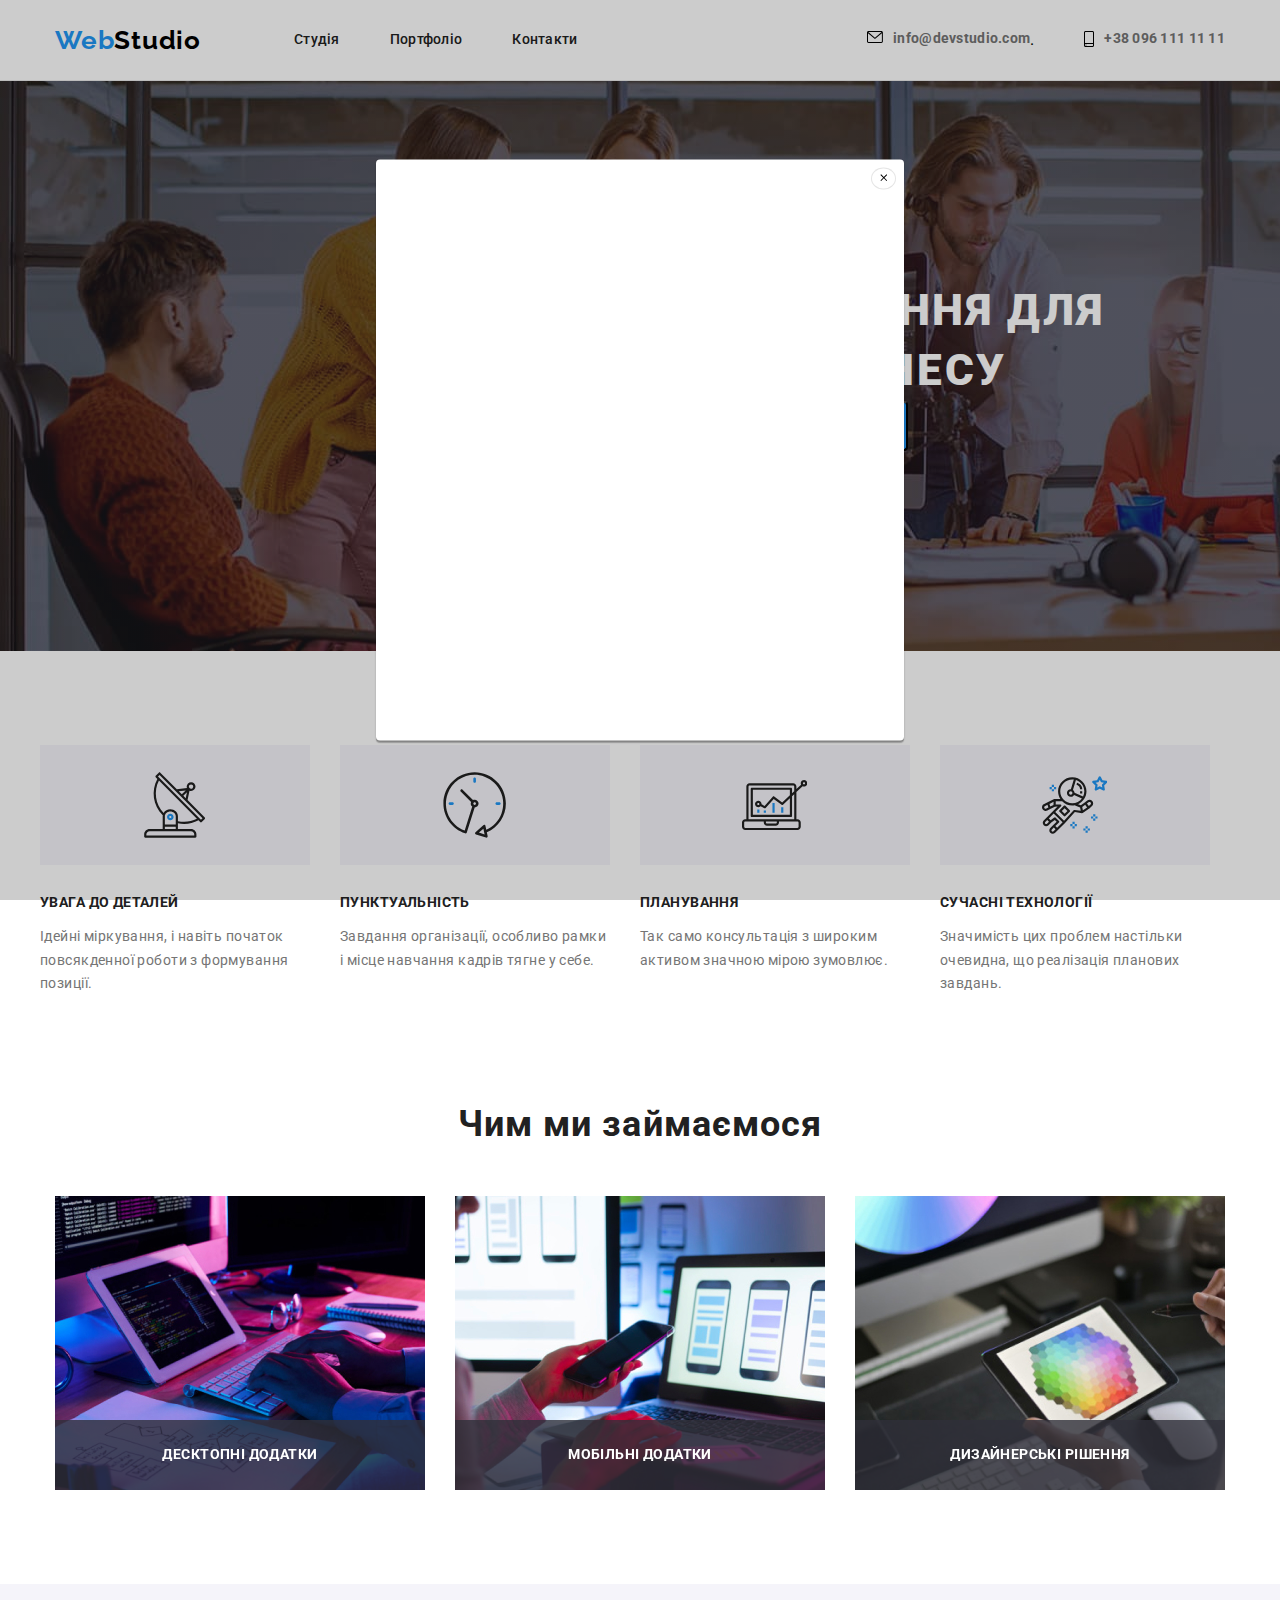
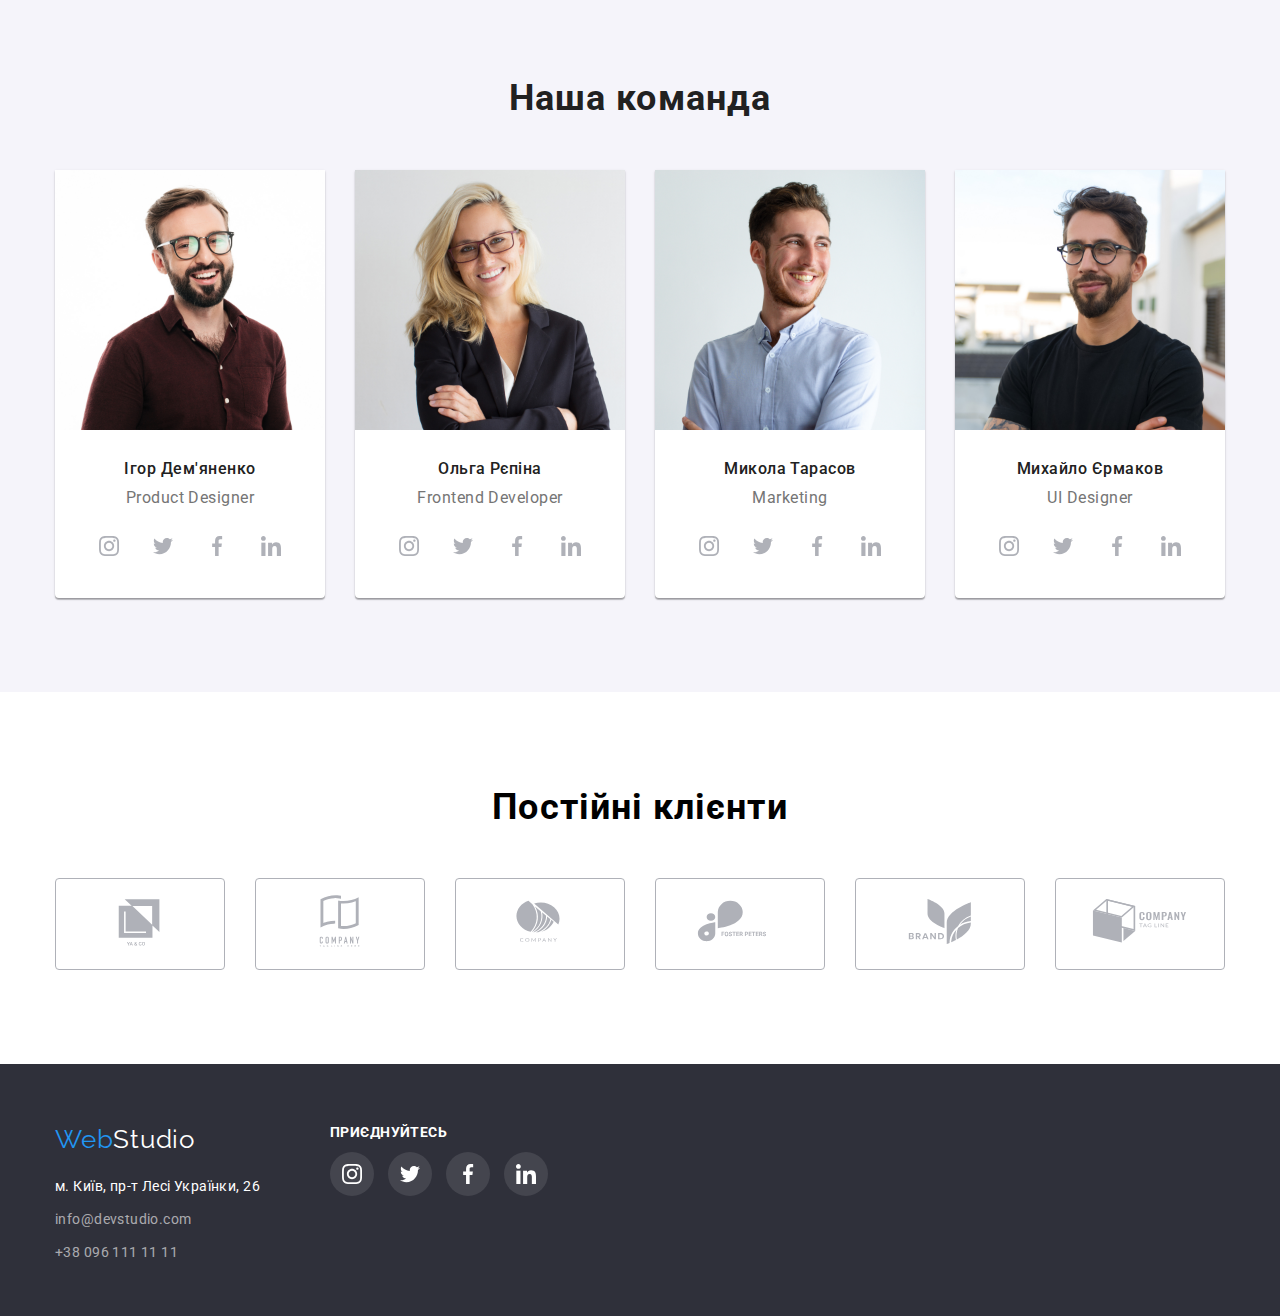
==== index.html @ c585dab7 "ДЗ-5" ====
<!DOCTYPE html>
<html lang="uk">

<head>
    <meta charset="UTF-8">
    <meta http-equiv="X-UA-Compatible" content="IE=edge">
    <meta name="viewport" content="width=device-width, initial-scale=1.0">
    <title>WebStudio</title>
    <link rel="preconnect" href="https://fonts.googleapis.com">
    <link rel="preconnect" href="https://fonts.gstatic.com" crossorigin>
    <link href="https://fonts.googleapis.com/css2?family=Oleo+Script&family=Raleway:wght@700&family=Roboto:wght@400;500;700;900&display=swap" rel="stylesheet">
    <link rel="stylesheet" href="https://cdnjs.cloudflare.com/ajax/libs/modern-normalize/1.1.0/modern-normalize.min.css">
    <link rel="stylesheet" href="./css/styles.css">
</head>

<body>

    <header class="header">
        <div class="container main-nav">
            <nav class="nav">
                <a class="logo" href="./"><span class="logo-web">Web</span><span class="logo-studio">Studio</span></a>
                <ul class="site-nav">
                    <li class="list-link"><a class="link" href=" ">Студія</a></li>
                    <li class="list-link"><a class="link" href="portfolio.html ">Портфоліо</a></li>
                    <li class="list-link"><a class="link" href=" ">Контакти</a></li>
                </ul>
            </nav>
            <ul class="header-contacts">

                <li class="list-link-contacts">
                    <a class="contacts " href="mailto:info@devstudio.com "><svg class="letter" width=" 16 " height="12 "><use href="./images/icons.svg#icon-letter "></use></svg>info@devstudio.com</a> .
                </li>
                <li class="list-link-contacts">
                    <a class="contacts " href="tel:096 111 11 11 "><svg class="phone" width=" 10 " height="16 "><use href="./images/icons.svg#icon-phone "></use></svg>+38 096 111 11 11</a>
                </li>
            </ul>
        </div>
    </header>
    <main>
        <section class="hero section ">
            <div class="container ">
                <h1 class="hero-title ">Ефективні рішення для вашого бізнесу</h1>

                <button data-modal-open class="button-index"><span class="button-text ">Замовити послугу</span></button>

        </section>
        <!-- Модальне вікно -->
        <div class="backdrop is-hidden">
            <div class="modal" data-modal>
                <button class="modal-button" data-modal-close type="button">
                    <svg class="modal-svg" width="11" height="11">
                        <use href="./images/icons.svg#icon-close">

                        </use>
                    </svg>
                </button>
            </div>
        </div>



        <section class="advantage section ">
            <div class="advantage container ">
                <ul class="adv-list ">
                    <li class="adv-li ">
                        <div class="adv-box"><svg class="adv-icon" width="65.32" height="70">
                            <use href="./images/icons.svg#icon-antenna">
                            </use>
                            </svg>
                        </div>
                        <h3 class="advantage-title ">увага до деталей</h3>
                        <p class="advantage-p ">Ідейні міркування, і навіть початок повсякденної роботи з формування позиції.</p>
                    </li>
                    <li class="adv-li ">
                        <div class="adv-box"><svg class="adv-icon" width="65.32" height="70">
                            <use href="./images/icons.svg#icon-clock">
                            </use>
                            </svg>
                        </div>
                        <h3 class="advantage-title ">пунктуальність</h3>
                        <p class="advantage-p ">Завдання організації, особливо рамки і місце навчання кадрів тягне у себе.</p>
                    </li>
                    <li class="adv-li ">
                        <div class="adv-box"><svg class="adv-icon" width="65.32" height="70">
                            <use href="./images/icons.svg#icon-diagram">
                            </use>
                            </svg>
                        </div>
                        <h3 class="advantage-title ">планування</h3>
                        <p class="advantage-p ">Так само консультація з широким активом значною мірою зумовлює.</p>
                    </li>
                    <li class="adv-li ">
                        <div class="adv-box"><svg class="adv-icon" width="65.32" height="70">
                            <use href="./images/icons.svg#icon-astronaut">
                            </use>
                            </svg>
                        </div>
                        <h3 class="advantage-title ">сучасні технології</h3>
                        <p class="advantage-p ">Значимість цих проблем настільки очевидна, що реалізація планових завдань.</p>
                    </li>
                </ul>
            </div>
        </section>
        <section class="section ">
            <div class="container ">
                <h2 class="our-activities ">Чим ми займаємося</h2>
                <ul class="act-list ">
                    <div class="act-container">
                        <li class="act-list-item "><img src="./images/img5.jpg " alt="клавіатура та айпад " widht="370 ">
                            <div class="act-div">
                                <p class="act-text">Десктопні додатки</p>
                            </div>
                        </li>

                    </div>
                    <div class="act-container">
                        <li class="act-list-item "><img src="./images/img6.jpg " alt="клавіатура та айпад " widht="370 ">
                            <div class="act-div">
                                <p class="act-text">Мобільні додатки</p>
                            </div>
                        </li>

                    </div>
                    <div class="act-container">
                        <li class="act-list-item "><img src="./images/img7.jpg " alt="клавіатура та айпад " widht="370 ">
                            <div class="act-div">
                                <p class="act-text">Дизайнерські рішення</p>
                            </div>
                        </li>

                    </div>
        </section>
        <section class="section team ">
            <div class="container team ">
                <h2 class="our-team ">Наша команда</h2>
                <ul class="ourteam ">
                    <li class="card "><img src="./images/img1.jpg " alt="чоловік " width="270 ">
                        <div class="card-text ">
                            <h3 class="team-member ">Ігор Дем'яненко</h3>
                            <p class="specification ">Product Designer</p>
                            <ul class="icons-ul">
                                <li class="icons-li">
                                    <a class="icon-link" href="#">
                                        <svg width="20" height="20"><use href="./images/icons.svg#icon-instagram"></use></svg>
                                    </a>
                                </li>
                                <li class="icons-li">
                                    <a class="icon-link" href="#">
                                        <svg width="20" height="20"><use href="./images/icons.svg#icon-twitter"></use></svg>
                                    </a>
                                </li>
                                <li class="icons-li">
                                    <a class="icon-link" href="#">
                                        <svg width="20" height="20">
                                            <use href="./images/icons.svg#icon-facebook"></use>
                                            </svg>
                                    </a>
                                </li>
                                <li class="icons-li">
                                    <a class="icon-link" href=" # ">
                                        <svg width="20 " height="20 "><use href="./images/icons.svg#icon-linkedin "></use></svg>
                                    </a>
                                </li>

                            </ul>
                        </div>
                    </li>
                    <li class="card "><img src="./images/img2.jpg " alt="дівчина " width="270 ">
                        <div class="card-text ">
                            <h3 class="team-member ">Ольга Рєпіна</h3>
                            <p class="specification ">Frontend Developer</p>
                            <ul class="icons-ul">
                                <li class="icons-li">
                                    <a class="icon-link" href="#">
                                        <svg width="20" height="20"><use href="./images/icons.svg#icon-instagram"></use></svg>
                                    </a>
                                </li>
                                <li class="icons-li">
                                    <a class="icon-link" href="#">
                                        <svg width="20" height="20"><use href="./images/icons.svg#icon-twitter"></use></svg>
                                    </a>
                                </li>
                                <li class="icons-li">
                                    <a class="icon-link" href="#">
                                        <svg width="20" height="20">
                                            <use href="./images/icons.svg#icon-facebook"></use>
                                            </svg>
                                    </a>
                                </li>
                                <li class="icons-li">
                                    <a class="icon-link" href=" # ">
                                        <svg width="20 " height="20 "><use href="./images/icons.svg#icon-linkedin "></use></svg>
                                    </a>
                                </li>

                            </ul>
                        </div>
                    </li>
                    <li class="card "><img src="./images/img3.jpg " alt="чоловік2 " width="270 ">
                        <div class="card-text ">
                            <h3 class="team-member ">Микола Тарасов</h3>
                            <p class="specification ">Marketing</p>
                            <ul class="icons-ul">
                                <li class="icons-li">
                                    <a class="icon-link" href="#">
                                        <svg width="20" height="20"><use href="./images/icons.svg#icon-instagram"></use></svg>
                                    </a>
                                </li>
                                <li class="icons-li">
                                    <a class="icon-link" href="#">
                                        <svg width="20" height="20"><use href="./images/icons.svg#icon-twitter"></use></svg>
                                    </a>
                                </li>
                                <li class="icons-li">
                                    <a class="icon-link" href="#">
                                        <svg width="20" height="20">
                                            <use href="./images/icons.svg#icon-facebook"></use>
                                            </svg>
                                    </a>
                                </li>
                                <li class="icons-li">
                                    <a class="icon-link" href=" # ">
                                        <svg width="20 " height="20 "><use href="./images/icons.svg#icon-linkedin "></use></svg>
                                    </a>
                                </li>

                            </ul>
                        </div>
                    </li>
                    <li class="card "><img src="./images/img4.jpg " alt="чоловік3 " width="270 ">
                        <div class="card-text ">
                            <h3 class="team-member ">Михайло Єрмаков</h3>
                            <p class="specification ">UI Designer</p>
                            <ul class="icons-ul">
                                <li class="icons-li">
                                    <a class="icon-link" href="#">
                                        <svg width="20" height="20"><use href="./images/icons.svg#icon-instagram"></use></svg>
                                    </a>
                                </li>
                                <li class="icons-li">
                                    <a class="icon-link" href="#">
                                        <svg width="20" height="20"><use href="./images/icons.svg#icon-twitter"></use></svg>
                                    </a>
                                </li>
                                <li class="icons-li">
                                    <a class="icon-link" href="#">
                                        <svg width="20" height="20">
                                            <use href="./images/icons.svg#icon-facebook"></use>
                                            </svg>
                                    </a>
                                </li>
                                <li class="icons-li">
                                    <a class="icon-link" href=" # ">
                                        <svg width="20 " height="20 "><use href="./images/icons.svg#icon-linkedin "></use></svg>
                                    </a>
                                </li>

                            </ul>
                        </div>

                    </li>
                </ul>
            </div>
        </section>
        <section class=" section clients ">
            <div class="container ">
                <h1 class="clients-title ">Постійні клієнти</h1>
                <ul class="cliets-list ">
                    <li class="client-box ">
                        <button class="button-icon " type="button ">
                            <svg class="client-logo " width=" 106 " height=" 60 ">
                            <use href="./images/icons.svg#icon-logo-one "></use>
                            </svg>
                        </button>
                    </li>
                    <li class="client-box ">
                        <button class="button-icon " type="button ">
                            <svg class="client-logo " width=" 106 " height=" 60 ">
                            <use href="./images/icons.svg#icon-logo-two "></use>
                            </svg>
                        </button>
                    </li>
                    <li class="client-box ">
                        <button class="button-icon " type="button ">
                            <svg class="client-logo " width=" 106 " height=" 60 ">
                            <use href="./images/icons.svg#icon-logo-three "></use>
                            </svg>
                        </button>
                    </li>
                    <li class="client-box ">
                        <button class="button-icon " type="button ">
                            <svg class="client-logo " width=" 106 " height=" 60 ">
                            <use href="./images/icons.svg#icon-logo-four "></use>
                            </svg>
                        </button>
                    </li>
                    <li class="client-box ">
                        <button class="button-icon ">
                            <svg class="client-logo " width=" 106 " height=" 60 ">
                            <use href="./images/icons.svg#icon-logo-five "></use>
                            </svg>
                        </button>
                    </li>
                    <li class="client-box ">
                        <button class="button-icon " type="button ">
                            <svg class="client-logo " width=" 106 " height=" 60 ">
                            <use href="./images/icons.svg#icon-logo-six "></use>
                            </svg>
                        </button>
                    </li>
                </ul>
            </div>
        </section>
    </main>
    <footer class=" footer ">
        <div class=" container c-f">
            <div class=" f ">
                <div></div>
                <a class="logo-footer " href="#"><span class="web ">Web</span><span class="studio ">Studio</span></a>
                <address class="address ">м. Київ, пр-т Лесі Українки, 26</address>
                <a class="mail-f " href="mailto:info@devstudio.com ">info@devstudio.com</a>
                <a class="tel-f " href="tel:096 111 11 11 ">+38 096 111 11 11</a>
                </address>
            </div>
            <div class=" f">
                <h2 class=" join-title ">приєднуйтесь</h2>
                <ul class="icons-ul-f ">
                    <li class="icons-li-f ">
                        <a class="icon-link-f " href="# ">
                            <svg width="20 " height="20 "><use href="./images/icons.svg#icon-instagram "></use></svg>
                        </a>
                    </li>
                    <li class="icons-li-f ">
                        <a class="icon-link-f " href="# ">
                            <svg width="20 " height="20 "><use href="./images/icons.svg#icon-twitter "></use></svg>
                        </a>
                    </li>
                    <li class="icons-li-f ">
                        <a class="icon-link-f " href="# ">
                            <svg width="20 " height="20 ">
                        <use href="./images/icons.svg#icon-facebook "></use>
                         </svg>
                        </a>
                    </li>
                    <li class="icons-li-f ">
                        <a class="icon-link-f " href=" # ">
                            <svg width="20 " height="20 "><use href="./images/icons.svg#icon-linkedin "></use></svg>
                        </a>
                    </li>
                </ul>
            </div>
        </div>

        </div>
    </footer>

    <script src="./js/modal.js"></script>
</body>

</html>
---- css/styles.css ----
/* index.html */

:root {
    --color-primary: #212121;
    --color-secondary: #757575;
    --color-main: #FFFFFF;
    --color-text-action: #2196F3;
    --color-background: #2F303A;
    --color-button-port: #F5F4FA;
    --color-client-box: #AFB1B8;
}

html {
    box-sizing: border-box;
    margin: 0 auto;
}

*,
*::before,
*::after {
    box-sizing: border-box;
}


/* reset */

body {
    font-family: "Roboto", sans-serif;
    background-color: var(--color-main);
}

li {
    list-style-type: none;
}

a {
    text-decoration-line: none;
}

ul {
    list-style: none;
    padding-left: 0;
    margin: 0;
}

h1,
h2,
h3,
h4,
h5,
h6,
p {
    margin-top: 0;
}

img {
    display: block;
    max-width: 100%;
    height: auto;
}

.section {
    padding-left: 0;
    padding-right: 0;
    padding-top: 94px;
    padding-bottom: 94px;
}

.container {
    width: 1200px;
    padding-left: 15px;
    padding-right: 15px;
    /* outline: red 2px solid; */
    margin: 0 auto;
    text-align: center;
}


/* header */

.header {
    border-bottom: 1px solid #ECECEC;
}

.main-nav {
    display: flex;
    justify-content: space-between;
    align-items: center;
    margin-bottom: 0px;
    height: 80px;
    text-align: center;
}

.nav {
    display: flex;
    align-items: center;
}

.logo {
    font-size: 26px;
    line-height: 1.19;
    font-weight: 700;
    letter-spacing: 0.03em;
    font-family: 'Raleway';
    text-decoration: none;
    display: inline-block;
    text-align: center;
    padding-top: 24px;
    padding-bottom: 24px;
    padding-left: 0;
    padding-right: 0;
    margin-right: 93px;
}

.logo-web {
    color: #2196F3;
}

.logo-studio {
    color: #000000;
}

.site-nav {
    color: var(--color-primary);
    display: flex;
    align-items: center;
}

.list-link {
    margin-right: 50px;
}

.list-link:last-child {
    margin-right: 0;
}

.link {
    color: var(--color-primary);
    font-weight: 500;
    font-size: 14px;
    line-height: 1.14;
    letter-spacing: 0.02em;
    padding-top: 32px;
    padding-bottom: 32px;
    display: block;
}

.link:hover,
.link:focus {
    color: var(--color-text-action);
}


/* контакты */

.header-contacts {
    display: flex;
}

.contacts {
    color: var(--color-secondary);
    cursor: pointer;
    font-size: 14px;
    line-height: 1.14;
    font-weight: 700;
    letter-spacing: 0.02em;
    /*  */
    width: 100%;
    display: flex;
}


/* наведение */

.contacts:hover,
.contacts:focus,
.phone:hover,
.phone:focus,
.letter:hover,
.letter:focus {
    color: var(--color-text-action);
    fill: var(--color-text-action);
    cursor: pointer;
}

.list-link-contacts {
    display: flex;
    margin-right: 50px;
}

.phone,
.letter {
    margin-right: 10px;
}


/* .hover-cont {
    color: var(--color-text-action)
} */

.list-link-contacts:last-child {
    margin-right: 0;
}

.icon {
    margin-right: 10px;
}

.list-link-contacts .icon {
    margin-right: 10px;
}


/* .list-link-contacts .icon:hover,
 .list-link-contacts .icon:focus {
     color: var(--color-text-action)
 } */


/* hero section */

.hero {
    width: 1600px;
    align-items: center;
    margin: 0 auto;
    padding-top: 200px;
    padding-bottom: 200px;
    text-align: center;
    display: block;
    background-image: linear-gradient(rgba(47, 48, 58, 0.4), rgba(47, 48, 58, 0.4)), url(../images/hero.jpg);
    background-repeat: no-repeat;
    background-position: center;
    background-size: cover;
}

.hero-title {
    color: var(--color-main);
    font-weight: 900;
    font-size: 44px;
    line-height: 1.36;
    letter-spacing: 0.06em;
    text-transform: uppercase;
    text-align: center;
    width: 696px;
    margin: 0 auto;
}

.button-index {
    background-color: var(--color-text-action);
    color: var(--color-main);
    box-shadow: 0px 4px 4px rgba(0, 0, 0, 0.15);
    border-radius: 4px;
    cursor: pointer;
    font-weight: 700;
    font-size: 16px;
    line-height: 1.88;
    font-family: inherit;
    letter-spacing: 0.06em;
    /*  */
    width: 216px;
    height: 50px;
    align-items: center;
    padding: 10px, 32px;
    margin-top: 30px;
    margin: 0 auto;
}


/* модальне вікно */

.backdrop {
    position: fixed;
    background-color: rgba(0, 0, 0, 0.2);
    width: 100%;
    height: 100%;
    top: 0;
    left: 0;
}

.backdrop .is-hidden {
    opacity: 0;
    pointer-events: none;
}

.modal {
    position: absolute;
    top: 50%;
    left: 50%;
    transform: translate(-50%, -50%);
    min-width: 528px;
    min-height: 581px;
    box-shadow: 0px 1px 3px rgba(0, 0, 0, 0.12), 0px 1px 1px rgba(0, 0, 0, 0.14), 0px 2px 1px rgba(0, 0, 0, 0.2);
    border-radius: 4px;
    background-color: #FFFFFF;
}

.modal-button {
    position: absolute;
    top: 8px;
    right: 8px;
    border-radius: 50%;
    background: #FFFFFF;
    border: 1px solid rgba(0, 0, 0, 0.1)
}

.modal-svg {}


/* преимущества */

.advantage {
    padding-bottom: 0;
}

.adv-list {
    display: flex;
    justify-content: center;
    text-align: left;
}

.adv-li {
    margin-right: 30px;
    width: 270px;
}

.adv-box {
    width: 270px;
    height: 120px;
    background-color: var(--color-button-port);
    display: flex;
    align-items: center;
    background-position: center center;
    margin-bottom: 30px;
    padding-left: 102px;
}

.adv-icon {
    align-items: center;
    background-position: center;
}

.advantage-title {
    color: var(--color-primary);
    font-size: 14px;
    line-height: 1.14;
    letter-spacing: 0.03em;
    text-transform: uppercase;
}

.advantage-p {
    color: var(--color-secondary);
    font-size: 14px;
    line-height: 1.71;
    letter-spacing: 0.03em;
    text-align: left;
}


/* чим ми займаємось */

.our-activities {
    color: var(--color-primary);
    font-size: 36px;
    line-height: 1.16;
    letter-spacing: 0.03em;
    margin-bottom: 50px;
    text-align: center;
}

.act-list {
    display: flex;
    justify-content: space-between;
    align-items: center;
    gap: 30px;
}

.act-container {
    position: relative;
}

.adv-list-item {}

.act-div {
    position: absolute;
    bottom: 0%;
    left: 0%;
    width: 100%;
    height: 70px;
    background-color: rgba(47, 48, 58, 0.8);
}

.act-text {
    font-style: normal;
    font-weight: 700;
    font-size: 14px;
    line-height: 1.14;
    text-align: center;
    letter-spacing: 0.03em;
    text-transform: uppercase;
    color: #FFFFFF;
    align-items: center;
    padding-top: 27px;
}


/* .act-list-item {} */

.act-list-item :last-child {
    margin-left: 0px;
}


/* наша команда */

.team {
    background-color: var(--color-button-port);
}

.our-team {
    color: var(--color-primary);
    font-size: 36px;
    line-height: 1.16;
    text-align: center;
    letter-spacing: 0.03em;
    margin-bottom: 50px;
}

.container .ourteam {
    display: flex;
    gap: 30px;
    width: 270;
    justify-content: space-between;
}

.card {
    background-color: var(--color-main);
    border-radius: 0px 0px 4px 4px;
    box-shadow: 0px 1px 3px rgba(0, 0, 0, 0.12), 0px 1px 1px rgba(0, 0, 0, 0.14), 0px 2px 1px rgba(0, 0, 0, 0.2);
}

.card:hover,
.card:focus {
    /* box-shadow: 0px 1px 3px rgba(0, 0, 0, 0.12), 0px 1px 1px rgba(0, 0, 0, 0.14), 0px 2px 1px rgba(0, 0, 0, 0.2); */
}

.card-text {
    padding-top: 30px;
    margin-bottom: 30px;
}

.team-member {
    color: var(--color-primary);
    border-radius: 1px;
    font-weight: 500;
    font-size: 16px;
    line-height: 1.18;
    text-align: center;
    letter-spacing: 0.03em;
    margin-bottom: 10px;
}

.specification {
    color: var(--color-secondary);
    font-size: 16px;
    line-height: 1.18;
    text-align: center;
    letter-spacing: 0.03em;
    margin-bottom: 16px;
}


/* social media */

.icons-ul {
    display: inline-flex;
    justify-content: center;
    gap: 10px;
}

.icons-li {
    display: inline-flex;
    width: 44px;
    height: 44px;
    background-color: var(--color-main);
}

.icon-link {
    display: inline-flex;
    fill: var(--color-client-box);
    align-items: center;
    justify-content: center;
    width: 100%;
    height: 100%;
    background-color: var(--color-main);
    border-radius: 50%;
}

.icon-team {}

.icon-link:hover,
.icon-link:focus {
    fill: var(--color-main);
    background-color: var(--color-text-action);
}


/* постійні клієнти */

.clients-title {
    font-style: normal;
    font-weight: 700;
    font-size: 36px;
    line-height: 1.17;
    text-align: center;
    letter-spacing: 0.03em;
    margin-bottom: 50px;
}

.cliets-list {
    display: flex;
    gap: 30px;
}

.client-box {
    width: 170px;
    height: 92px;
    cursor: pointer;
}

.button-icon {
    border: 1px solid var(--color-client-box);
    border-radius: 4px;
    background-color: var(--color-main);
    fill: #AFB1B8;
    width: inherit;
    height: inherit;
    cursor: pointer;
}

.button-icon:hover,
.button-icon:focus {
    border: 1px solid var(--color-text-action);
    border-radius: 4px;
    fill: var(--color-text-action);
    cursor: pointer;
}


/* ФУТЕР */

footer {
    background: var(--color-background);
    height: 252px;
    padding-top: 60px;
    padding-bottom: 60px;
    text-align: left;
    display: flex;
}

.f {
    text-align: left;
    margin-bottom: 9px;
    display: inline-flex;
    flex-direction: column;
    text-align: left;
    margin-right: 70px;
}

.c-f {
    display: flex;
    justify-content: flex-start;
}

.logo-footer {
    font-family: 'Raleway';
    font-size: 26px;
    line-height: 1.19;
    letter-spacing: 0.03em;
    text-decoration: none;
    /*  */
    display: flex;
    margin-bottom: 20px;
}

.web {
    color: #2196F3;
}

.studio {
    color: #FFFFFF;
}

.address {
    color: var(--color-main);
    text-decoration: none;
    font-weight: 400;
    font-size: 14px;
    line-height: 1.71;
    letter-spacing: 0.03em;
    font-style: normal;
    margin-bottom: 9px;
}

.mail-f {
    color: rgba(255, 255, 255, 0.6);
    text-decoration: none;
    font-size: 14px;
    line-height: 1.71;
    letter-spacing: 0.03em;
    margin-bottom: 9px;
}

.tel-f {
    color: rgba(255, 255, 255, 0.6);
    text-decoration: none;
    font-size: 14px;
    line-height: 1.71;
    letter-spacing: 0.03em;
    margin-bottom: 9px;
}


/* social media */

.join {
    display: flex;
    flex-direction: column;
    gap: 10px;
}

.join-title {
    font-style: normal;
    font-weight: 700;
    font-size: 14px;
    line-height: 1.17;
    letter-spacing: 0.03em;
    color: var(--color-main);
    text-transform: uppercase;
}

.icon-ul-f {
    display: inline-flex;
    align-items: center;
    gap: 10px;
    justify-content: center;
    flex-direction: row;
    padding: 0;
}

.icons-li-f {
    display: inline-flex;
    width: 44px;
    height: 44px;
    background-color: var(--color-background);
    margin-right: 10px;
}

.icon-link-f {
    display: inline-flex;
    fill: var(--color-main);
    align-items: center;
    justify-content: center;
    width: 100%;
    height: 100%;
    background-color: rgba(255, 255, 255, 0.1);
    border-radius: 50%;
}

.icon-link-f:hover,
.icon-link-f:focus {
    fill: var(--color-main);
    background-color: var(--color-text-action);
}


/* portfolio.html */


/* кнопки портфолио */

.port-buttons {
    display: flex;
    flex-direction: center;
    justify-content: center;
    margin-bottom: 56px;
}

.list-port {
    margin-right: 8px;
}

.button-portfolio {
    color: var(--color-primary);
    font-weight: 500;
    font-size: 16px;
    line-height: 1.62;
    letter-spacing: 0.03em;
    font-family: inherit;
    border-radius: 4px;
    background-color: #F5F4FA;
    padding-top: 6px;
    padding-bottom: 6px;
    padding-left: 22px;
    padding-right: 22px;
}

.button-portfolio:hover,
.button-portfolio:focus {
    background-color: var(--color-text-action);
    color: var(--color-button-port);
    cursor: pointer;
    box-shadow: 0px 3px 1px rgba(0, 0, 0, 0.1), 0px 1px 2px rgba(0, 0, 0, 0.08), 0px 2px 2px rgba(0, 0, 0, 0.12);
}


/* сайты */

.card-list {
    display: flex;
    flex-wrap: wrap;
    gap: 30px;
    align-items: left;
}

.card-portfolio {
    background: #FFFFFF;
    width: 370px;
    width: calc((100% - 60px)/ 3);
    border: 1px #EEEEEE;
}

.card-portfolio:nth-child(3n) {
    margin-right: 0;
}

.card-portfolio:hover,
.card-portfolio:focus {
    box-shadow: 0px 1px 1px rgba(0, 0, 0, 0.12), 0px 4px 4px rgba(0, 0, 0, 0.06), 1px 4px 6px rgba(0, 0, 0, 0.16);
}

.card-item {
    padding-left: 24px;
    padding-right: 22px;
    padding-top: 20px;
    padding-bottom: 20px;
    border: 1px solid #EEEEEE;
    text-align: left;
    display: flex;
    flex-direction: column;
}

.portfolio-site {
    color: var(--color-primary);
    font-style: normal;
    font-size: 17.3px;
    line-height: 2;
    letter-spacing: 0.06em;
    text-align: left;
    font-weight: 700;
    width: 322px;
    height: 36px;
    margin-bottom: 4px;
}

.portfolio-site-rev {
    color: var(--color-secondary);
    font-size: 16px;
    line-height: 1.87;
    letter-spacing: 0.03em;
    font-weight: 400;
    margin-bottom: 0px;
}
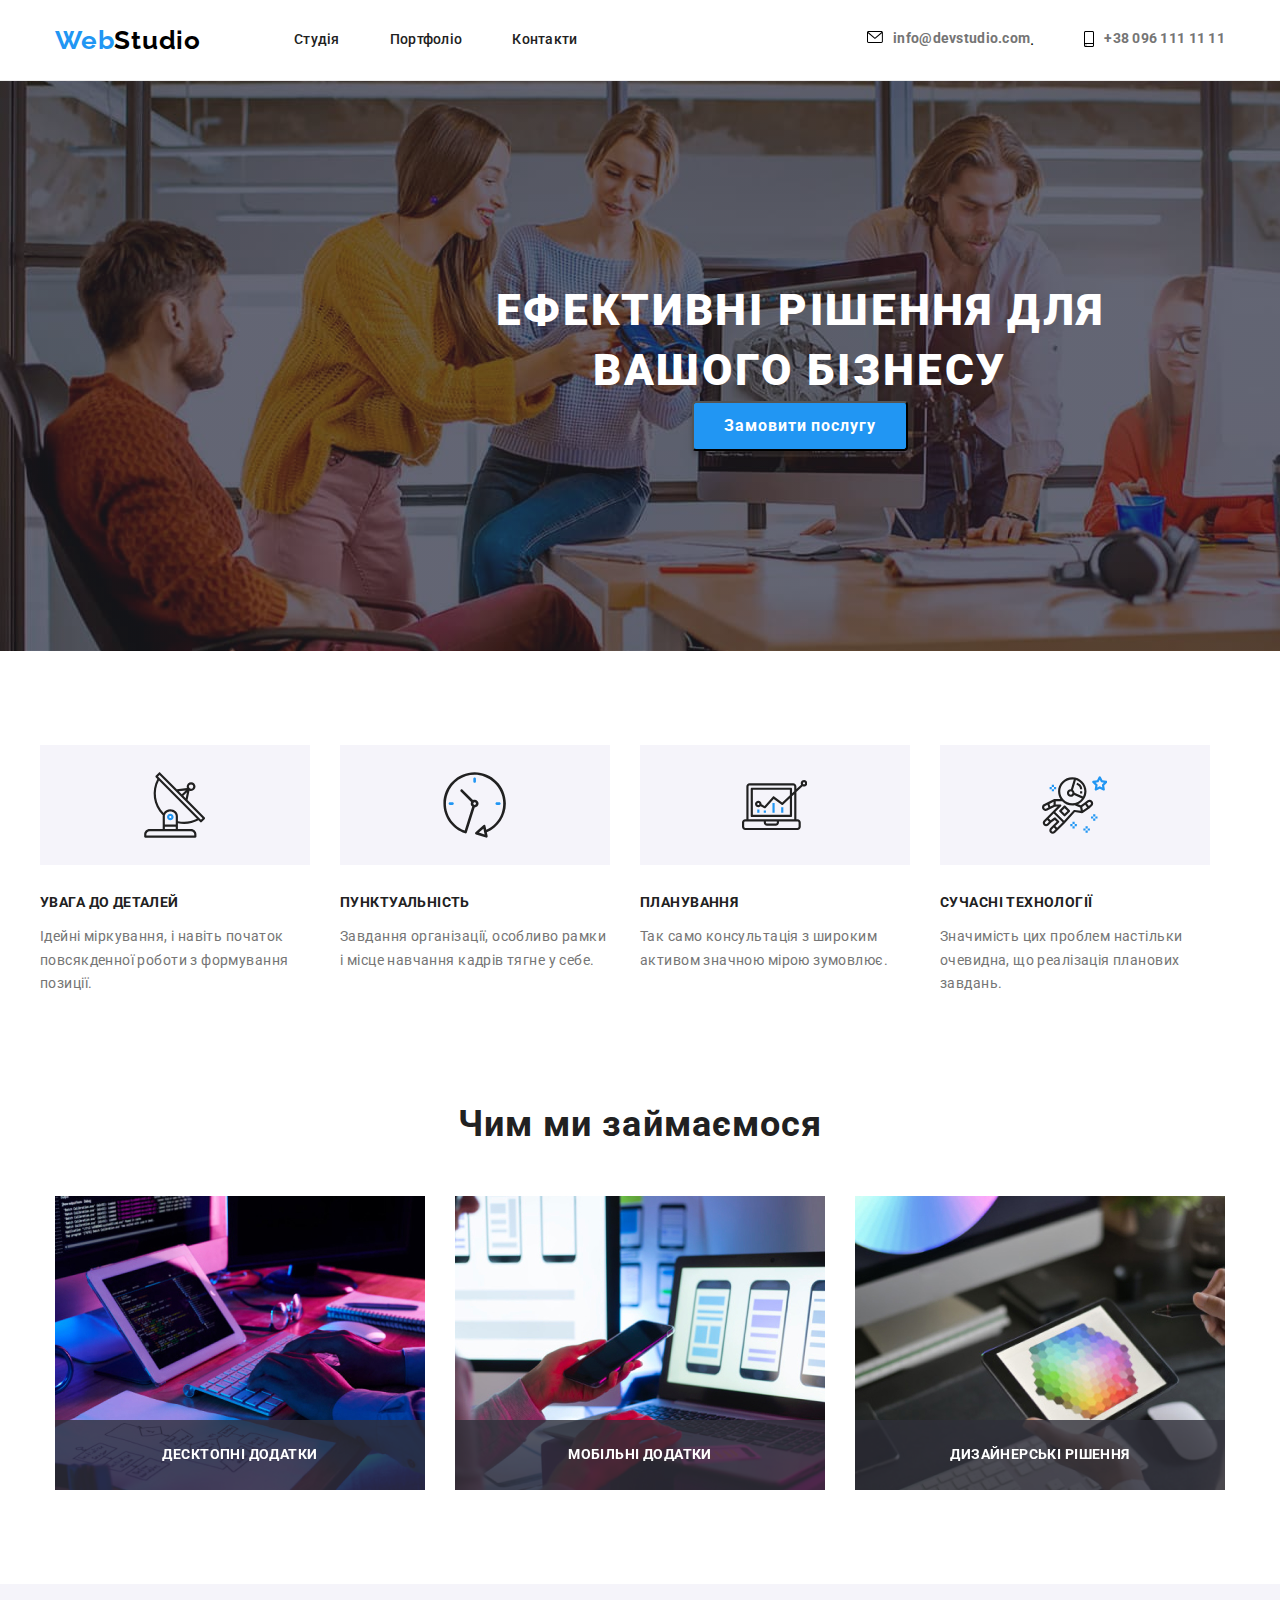
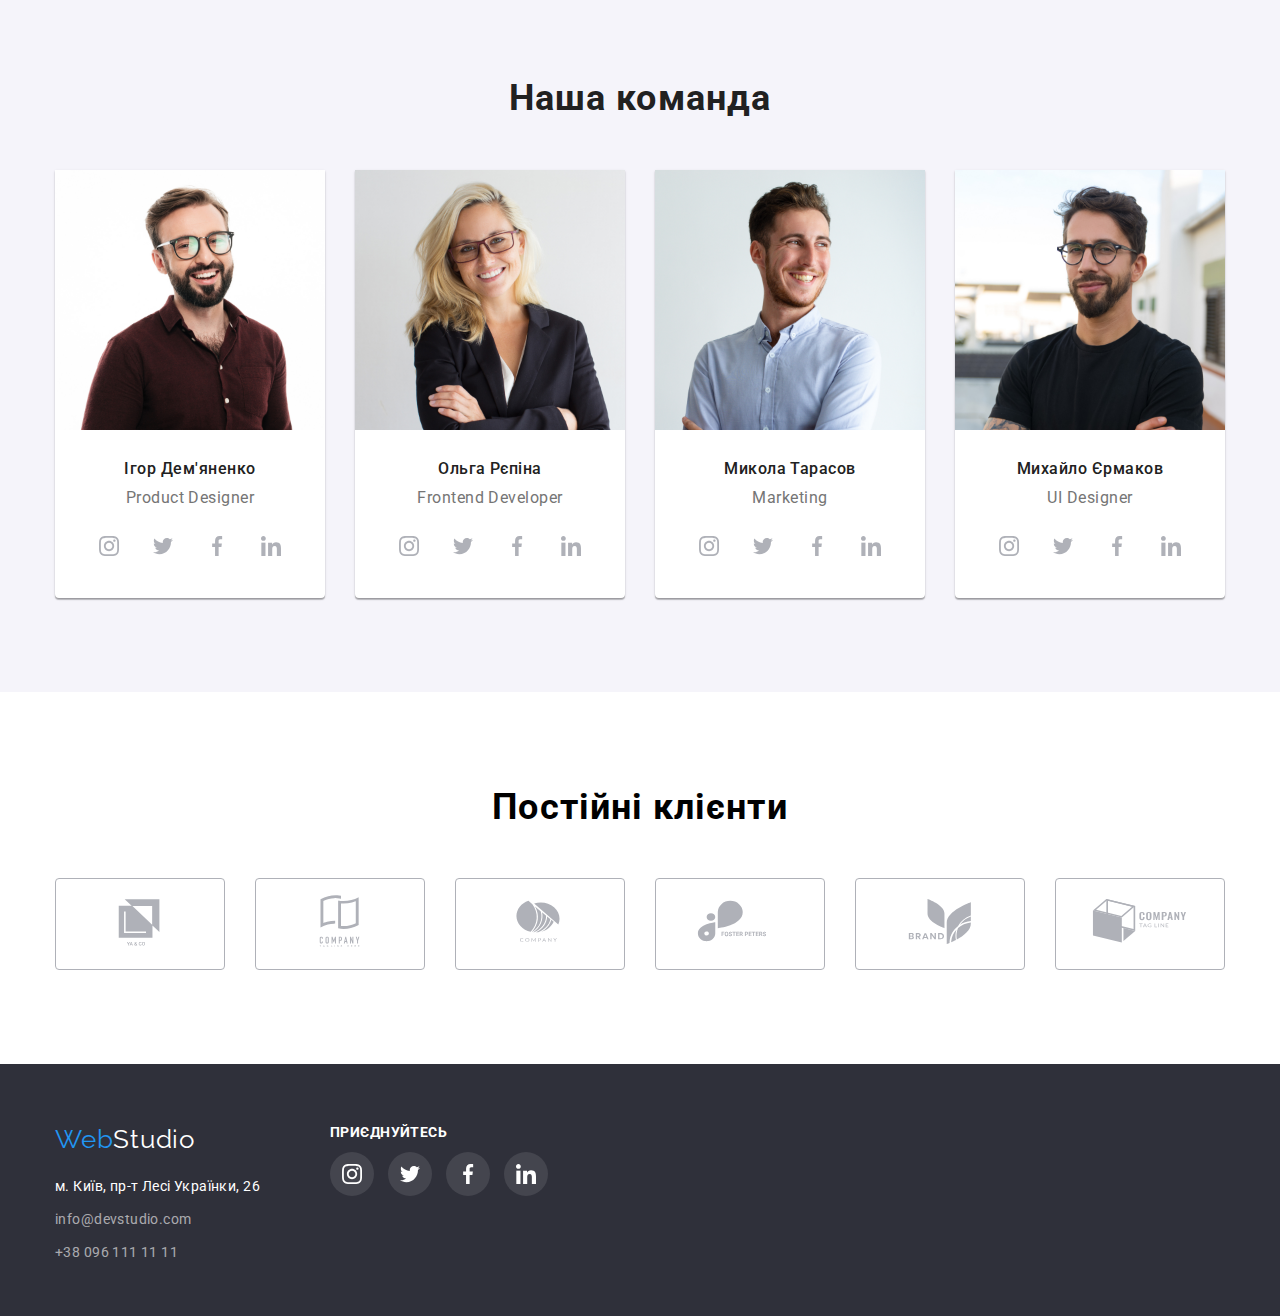
==== commit c46e054c: "кнопка в модалке" ====
--- a/index.html
+++ b/index.html
@@ -41,30 +41,24 @@
             <div class="container ">
                 <h1 class="hero-title ">Ефективні рішення для вашого бізнесу</h1>
 
-                <button data-modal-open class="button-index"><span class="button-text ">Замовити послугу</span></button>
-
-        </section>
+                <button class="button-index" data-modal-open><span class="button-text ">Замовити послугу</span></button>
+
+        </section>
+
         <!-- Модальне вікно -->
-        <div class="backdrop is-hidden">
-            <div class="modal" data-modal>
-                <button class="modal-button" data-modal-close type="button">
-                    <svg class="modal-svg" width="11" height="11">
-                        <use href="./images/icons.svg#icon-close">
-
-                        </use>
-                    </svg>
-                </button>
-            </div>
+        <div class="backdrop is-hidden" data-modal>
+            <div class="modal">
+                <button class="modal-button" data-modal-close></button> </div>
         </div>
 
 
 
-        <section class="advantage section ">
+        <section class=" advantage section ">
             <div class="advantage container ">
                 <ul class="adv-list ">
                     <li class="adv-li ">
-                        <div class="adv-box"><svg class="adv-icon" width="65.32" height="70">
-                            <use href="./images/icons.svg#icon-antenna">
+                        <div class="adv-box "><svg class="adv-icon " width="65.32 " height="70 ">
+                            <use href="./images/icons.svg#icon-antenna ">
                             </use>
                             </svg>
                         </div>
@@ -72,8 +66,8 @@
                         <p class="advantage-p ">Ідейні міркування, і навіть початок повсякденної роботи з формування позиції.</p>
                     </li>
                     <li class="adv-li ">
-                        <div class="adv-box"><svg class="adv-icon" width="65.32" height="70">
-                            <use href="./images/icons.svg#icon-clock">
+                        <div class="adv-box "><svg class="adv-icon " width="65.32 " height="70 ">
+                            <use href="./images/icons.svg#icon-clock ">
                             </use>
                             </svg>
                         </div>
@@ -81,8 +75,8 @@
                         <p class="advantage-p ">Завдання організації, особливо рамки і місце навчання кадрів тягне у себе.</p>
                     </li>
                     <li class="adv-li ">
-                        <div class="adv-box"><svg class="adv-icon" width="65.32" height="70">
-                            <use href="./images/icons.svg#icon-diagram">
+                        <div class="adv-box "><svg class="adv-icon " width="65.32 " height="70 ">
+                            <use href="./images/icons.svg#icon-diagram ">
                             </use>
                             </svg>
                         </div>
@@ -90,8 +84,8 @@
                         <p class="advantage-p ">Так само консультація з широким активом значною мірою зумовлює.</p>
                     </li>
                     <li class="adv-li ">
-                        <div class="adv-box"><svg class="adv-icon" width="65.32" height="70">
-                            <use href="./images/icons.svg#icon-astronaut">
+                        <div class="adv-box "><svg class="adv-icon " width="65.32 " height="70 ">
+                            <use href="./images/icons.svg#icon-astronaut ">
                             </use>
                             </svg>
                         </div>
@@ -105,26 +99,26 @@
             <div class="container ">
                 <h2 class="our-activities ">Чим ми займаємося</h2>
                 <ul class="act-list ">
-                    <div class="act-container">
-                        <li class="act-list-item "><img src="./images/img5.jpg " alt="клавіатура та айпад " widht="370 ">
-                            <div class="act-div">
-                                <p class="act-text">Десктопні додатки</p>
+                    <div class="act-container ">
+                        <li class=><img src="./images/img5.jpg " alt="клавіатура та айпад " widht="370 ">
+                            <div class="act-div ">
+                                <p class="act-text ">Десктопні додатки</p>
                             </div>
                         </li>
 
                     </div>
-                    <div class="act-container">
-                        <li class="act-list-item "><img src="./images/img6.jpg " alt="клавіатура та айпад " widht="370 ">
-                            <div class="act-div">
-                                <p class="act-text">Мобільні додатки</p>
+                    <div class="act-container ">
+                        <li class=><img src="./images/img6.jpg " alt="клавіатура та айпад " widht="370 ">
+                            <div class="act-div ">
+                                <p class="act-text ">Мобільні додатки</p>
                             </div>
                         </li>
 
                     </div>
-                    <div class="act-container">
-                        <li class="act-list-item "><img src="./images/img7.jpg " alt="клавіатура та айпад " widht="370 ">
-                            <div class="act-div">
-                                <p class="act-text">Дизайнерські рішення</p>
+                    <div class="act-container ">
+                        <li class=><img src="./images/img7.jpg " alt="клавіатура та айпад " widht="370 ">
+                            <div class="act-div ">
+                                <p class="act-text ">Дизайнерські рішення</p>
                             </div>
                         </li>
 
@@ -138,26 +132,26 @@
                         <div class="card-text ">
                             <h3 class="team-member ">Ігор Дем'яненко</h3>
                             <p class="specification ">Product Designer</p>
-                            <ul class="icons-ul">
-                                <li class="icons-li">
-                                    <a class="icon-link" href="#">
-                                        <svg width="20" height="20"><use href="./images/icons.svg#icon-instagram"></use></svg>
-                                    </a>
-                                </li>
-                                <li class="icons-li">
-                                    <a class="icon-link" href="#">
-                                        <svg width="20" height="20"><use href="./images/icons.svg#icon-twitter"></use></svg>
-                                    </a>
-                                </li>
-                                <li class="icons-li">
-                                    <a class="icon-link" href="#">
-                                        <svg width="20" height="20">
-                                            <use href="./images/icons.svg#icon-facebook"></use>
+                            <ul class="icons-ul ">
+                                <li class="icons-li ">
+                                    <a class="icon-link " href="# ">
+                                        <svg width="20 " height="20 "><use href="./images/icons.svg#icon-instagram "></use></svg>
+                                    </a>
+                                </li>
+                                <li class="icons-li ">
+                                    <a class="icon-link " href="# ">
+                                        <svg width="20 " height="20 "><use href="./images/icons.svg#icon-twitter "></use></svg>
+                                    </a>
+                                </li>
+                                <li class="icons-li ">
+                                    <a class="icon-link " href="# ">
+                                        <svg width="20 " height="20 ">
+                                            <use href="./images/icons.svg#icon-facebook "></use>
                                             </svg>
                                     </a>
                                 </li>
-                                <li class="icons-li">
-                                    <a class="icon-link" href=" # ">
+                                <li class="icons-li ">
+                                    <a class="icon-link " href=" # ">
                                         <svg width="20 " height="20 "><use href="./images/icons.svg#icon-linkedin "></use></svg>
                                     </a>
                                 </li>
@@ -169,26 +163,26 @@
                         <div class="card-text ">
                             <h3 class="team-member ">Ольга Рєпіна</h3>
                             <p class="specification ">Frontend Developer</p>
-                            <ul class="icons-ul">
-                                <li class="icons-li">
-                                    <a class="icon-link" href="#">
-                                        <svg width="20" height="20"><use href="./images/icons.svg#icon-instagram"></use></svg>
-                                    </a>
-                                </li>
-                                <li class="icons-li">
-                                    <a class="icon-link" href="#">
-                                        <svg width="20" height="20"><use href="./images/icons.svg#icon-twitter"></use></svg>
-                                    </a>
-                                </li>
-                                <li class="icons-li">
-                                    <a class="icon-link" href="#">
-                                        <svg width="20" height="20">
-                                            <use href="./images/icons.svg#icon-facebook"></use>
+                            <ul class="icons-ul ">
+                                <li class="icons-li ">
+                                    <a class="icon-link " href="# ">
+                                        <svg width="20 " height="20 "><use href="./images/icons.svg#icon-instagram "></use></svg>
+                                    </a>
+                                </li>
+                                <li class="icons-li ">
+                                    <a class="icon-link " href="# ">
+                                        <svg width="20 " height="20 "><use href="./images/icons.svg#icon-twitter "></use></svg>
+                                    </a>
+                                </li>
+                                <li class="icons-li ">
+                                    <a class="icon-link " href="# ">
+                                        <svg width="20 " height="20 ">
+                                            <use href="./images/icons.svg#icon-facebook "></use>
                                             </svg>
                                     </a>
                                 </li>
-                                <li class="icons-li">
-                                    <a class="icon-link" href=" # ">
+                                <li class="icons-li ">
+                                    <a class="icon-link " href=" # ">
                                         <svg width="20 " height="20 "><use href="./images/icons.svg#icon-linkedin "></use></svg>
                                     </a>
                                 </li>
@@ -200,26 +194,26 @@
                         <div class="card-text ">
                             <h3 class="team-member ">Микола Тарасов</h3>
                             <p class="specification ">Marketing</p>
-                            <ul class="icons-ul">
-                                <li class="icons-li">
-                                    <a class="icon-link" href="#">
-                                        <svg width="20" height="20"><use href="./images/icons.svg#icon-instagram"></use></svg>
-                                    </a>
-                                </li>
-                                <li class="icons-li">
-                                    <a class="icon-link" href="#">
-                                        <svg width="20" height="20"><use href="./images/icons.svg#icon-twitter"></use></svg>
-                                    </a>
-                                </li>
-                                <li class="icons-li">
-                                    <a class="icon-link" href="#">
-                                        <svg width="20" height="20">
-                                            <use href="./images/icons.svg#icon-facebook"></use>
+                            <ul class="icons-ul ">
+                                <li class="icons-li ">
+                                    <a class="icon-link " href="# ">
+                                        <svg width="20 " height="20 "><use href="./images/icons.svg#icon-instagram "></use></svg>
+                                    </a>
+                                </li>
+                                <li class="icons-li ">
+                                    <a class="icon-link " href="# ">
+                                        <svg width="20 " height="20 "><use href="./images/icons.svg#icon-twitter "></use></svg>
+                                    </a>
+                                </li>
+                                <li class="icons-li ">
+                                    <a class="icon-link " href="# ">
+                                        <svg width="20 " height="20 ">
+                                            <use href="./images/icons.svg#icon-facebook "></use>
                                             </svg>
                                     </a>
                                 </li>
-                                <li class="icons-li">
-                                    <a class="icon-link" href=" # ">
+                                <li class="icons-li ">
+                                    <a class="icon-link " href=" # ">
                                         <svg width="20 " height="20 "><use href="./images/icons.svg#icon-linkedin "></use></svg>
                                     </a>
                                 </li>
@@ -231,26 +225,26 @@
                         <div class="card-text ">
                             <h3 class="team-member ">Михайло Єрмаков</h3>
                             <p class="specification ">UI Designer</p>
-                            <ul class="icons-ul">
-                                <li class="icons-li">
-                                    <a class="icon-link" href="#">
-                                        <svg width="20" height="20"><use href="./images/icons.svg#icon-instagram"></use></svg>
-                                    </a>
-                                </li>
-                                <li class="icons-li">
-                                    <a class="icon-link" href="#">
-                                        <svg width="20" height="20"><use href="./images/icons.svg#icon-twitter"></use></svg>
-                                    </a>
-                                </li>
-                                <li class="icons-li">
-                                    <a class="icon-link" href="#">
-                                        <svg width="20" height="20">
-                                            <use href="./images/icons.svg#icon-facebook"></use>
+                            <ul class="icons-ul ">
+                                <li class="icons-li ">
+                                    <a class="icon-link " href="# ">
+                                        <svg width="20 " height="20 "><use href="./images/icons.svg#icon-instagram "></use></svg>
+                                    </a>
+                                </li>
+                                <li class="icons-li ">
+                                    <a class="icon-link " href="# ">
+                                        <svg width="20 " height="20 "><use href="./images/icons.svg#icon-twitter "></use></svg>
+                                    </a>
+                                </li>
+                                <li class="icons-li ">
+                                    <a class="icon-link " href="# ">
+                                        <svg width="20 " height="20 ">
+                                            <use href="./images/icons.svg#icon-facebook "></use>
                                             </svg>
                                     </a>
                                 </li>
-                                <li class="icons-li">
-                                    <a class="icon-link" href=" # ">
+                                <li class="icons-li ">
+                                    <a class="icon-link " href=" # ">
                                         <svg width="20 " height="20 "><use href="./images/icons.svg#icon-linkedin "></use></svg>
                                     </a>
                                 </li>
@@ -313,16 +307,16 @@
         </section>
     </main>
     <footer class=" footer ">
-        <div class=" container c-f">
+        <div class=" container c-f ">
             <div class=" f ">
                 <div></div>
-                <a class="logo-footer " href="#"><span class="web ">Web</span><span class="studio ">Studio</span></a>
+                <a class="logo-footer " href="# "><span class="web ">Web</span><span class="studio ">Studio</span></a>
                 <address class="address ">м. Київ, пр-т Лесі Українки, 26</address>
                 <a class="mail-f " href="mailto:info@devstudio.com ">info@devstudio.com</a>
                 <a class="tel-f " href="tel:096 111 11 11 ">+38 096 111 11 11</a>
                 </address>
             </div>
-            <div class=" f">
+            <div class=" f ">
                 <h2 class=" join-title ">приєднуйтесь</h2>
                 <ul class="icons-ul-f ">
                     <li class="icons-li-f ">
@@ -354,7 +348,7 @@
         </div>
     </footer>
 
-    <script src="./js/modal.js"></script>
+    <script src="./js/modal.js "></script>
 </body>
 
 </html>--- a/css/styles.css
+++ b/css/styles.css
@@ -143,6 +143,9 @@
     padding-top: 32px;
     padding-bottom: 32px;
     display: block;
+    transition-property: color;
+    transition-duration: 250ms;
+    transition-timing-function: cubic-bezier(0.4, 0, 0.2, 1);
 }
 
 .link:hover,
@@ -167,6 +170,9 @@
     /*  */
     width: 100%;
     display: flex;
+    transition-property: color;
+    transition-duration: 250ms;
+    transition-timing-function: cubic-bezier(0.4, 0, 0.2, 1);
 }
 
 
@@ -191,12 +197,11 @@
 .phone,
 .letter {
     margin-right: 10px;
-}
-
-
-/* .hover-cont {
-    color: var(--color-text-action)
-} */
+    transition-property: color fill;
+    transition-duration: 250ms;
+    transition-timing-function: cubic-bezier(0.4, 0, 0.2, 1);
+    transition: fill 250ms cubic-bezier(0.4, 0, 0.2, 1);
+}
 
 .list-link-contacts:last-child {
     margin-right: 0;
@@ -209,12 +214,6 @@
 .list-link-contacts .icon {
     margin-right: 10px;
 }
-
-
-/* .list-link-contacts .icon:hover,
- .list-link-contacts .icon:focus {
-     color: var(--color-text-action)
- } */
 
 
 /* hero section */
@@ -270,14 +269,14 @@
 
 .backdrop {
     position: fixed;
-    background-color: rgba(0, 0, 0, 0.2);
+    top: 0;
+    left: 0;
     width: 100%;
     height: 100%;
-    top: 0;
-    left: 0;
-}
-
-.backdrop .is-hidden {
+    background-color: rgba(0, 0, 0, 0.2);
+}
+
+.backdrop.is-hidden {
     opacity: 0;
     pointer-events: none;
 }
@@ -289,18 +288,26 @@
     transform: translate(-50%, -50%);
     min-width: 528px;
     min-height: 581px;
-    box-shadow: 0px 1px 3px rgba(0, 0, 0, 0.12), 0px 1px 1px rgba(0, 0, 0, 0.14), 0px 2px 1px rgba(0, 0, 0, 0.2);
-    border-radius: 4px;
-    background-color: #FFFFFF;
+    /* box-shadow: 0px 1px 3px rgba(0, 0, 0, 0.12), 0px 1px 1px rgba(0, 0, 0, 0.14), 0px 2px 1px rgba(0, 0, 0, 0.2);
+    border-radius: 4px; */
+    background-color: var(--color-main);
 }
 
 .modal-button {
     position: absolute;
-    top: 8px;
-    right: 8px;
+    top: 7px;
+    right: 7px;
+    width: 30px;
+    height: 30px;
     border-radius: 50%;
-    background: #FFFFFF;
-    border: 1px solid rgba(0, 0, 0, 0.1)
+    background-color: var(--color-main);
+    /* background-color: black; */
+    border: 1px solid rgba(0, 0, 0, 0.1);
+    cursor: pointer;
+    background-image: url('../images/icon-close.svg');
+    background-repeat: no-repeat;
+    background-size: cover;
+    background-position: center;
 }
 
 .modal-svg {}
@@ -390,7 +397,6 @@
 }
 
 .act-text {
-    font-style: normal;
     font-weight: 700;
     font-size: 14px;
     line-height: 1.14;
@@ -493,6 +499,9 @@
     height: 100%;
     background-color: var(--color-main);
     border-radius: 50%;
+    transition-property: color fill;
+    transition-duration: 250ms;
+    transition-timing-function: cubic-bezier(0.4, 0, 0.2, 1);
 }
 
 .icon-team {}
@@ -535,6 +544,9 @@
     width: inherit;
     height: inherit;
     cursor: pointer;
+    transition-property: color fill;
+    transition-duration: 250ms;
+    transition-timing-function: cubic-bezier(0.4, 0, 0.2, 1);
 }
 
 .button-icon:hover,
@@ -664,6 +676,9 @@
     height: 100%;
     background-color: rgba(255, 255, 255, 0.1);
     border-radius: 50%;
+    transition-property: color fill;
+    transition-duration: 250ms;
+    transition-timing-function: cubic-bezier(0.4, 0, 0.2, 1);
 }
 
 .icon-link-f:hover,
@@ -702,6 +717,9 @@
     padding-bottom: 6px;
     padding-left: 22px;
     padding-right: 22px;
+    transition-property: color, background-colo;
+    transition-duration: 250ms;
+    transition-timing-function: cubic-bezier(0.4, 0, 0.2, 1);
 }
 
 .button-portfolio:hover,
@@ -727,10 +745,19 @@
     width: 370px;
     width: calc((100% - 60px)/ 3);
     border: 1px #EEEEEE;
+    transition-property: box-shadow;
+    transition-duration: 250ms;
+    transition-timing-function: cubic-bezier(0.4, 0, 0.2, 1);
 }
 
 .card-portfolio:nth-child(3n) {
-    margin-right: 0;
+    margin-right: 0px;
+}
+
+.card-img {}
+
+.window {
+    transform: translateY();
 }
 
 .card-portfolio:hover,
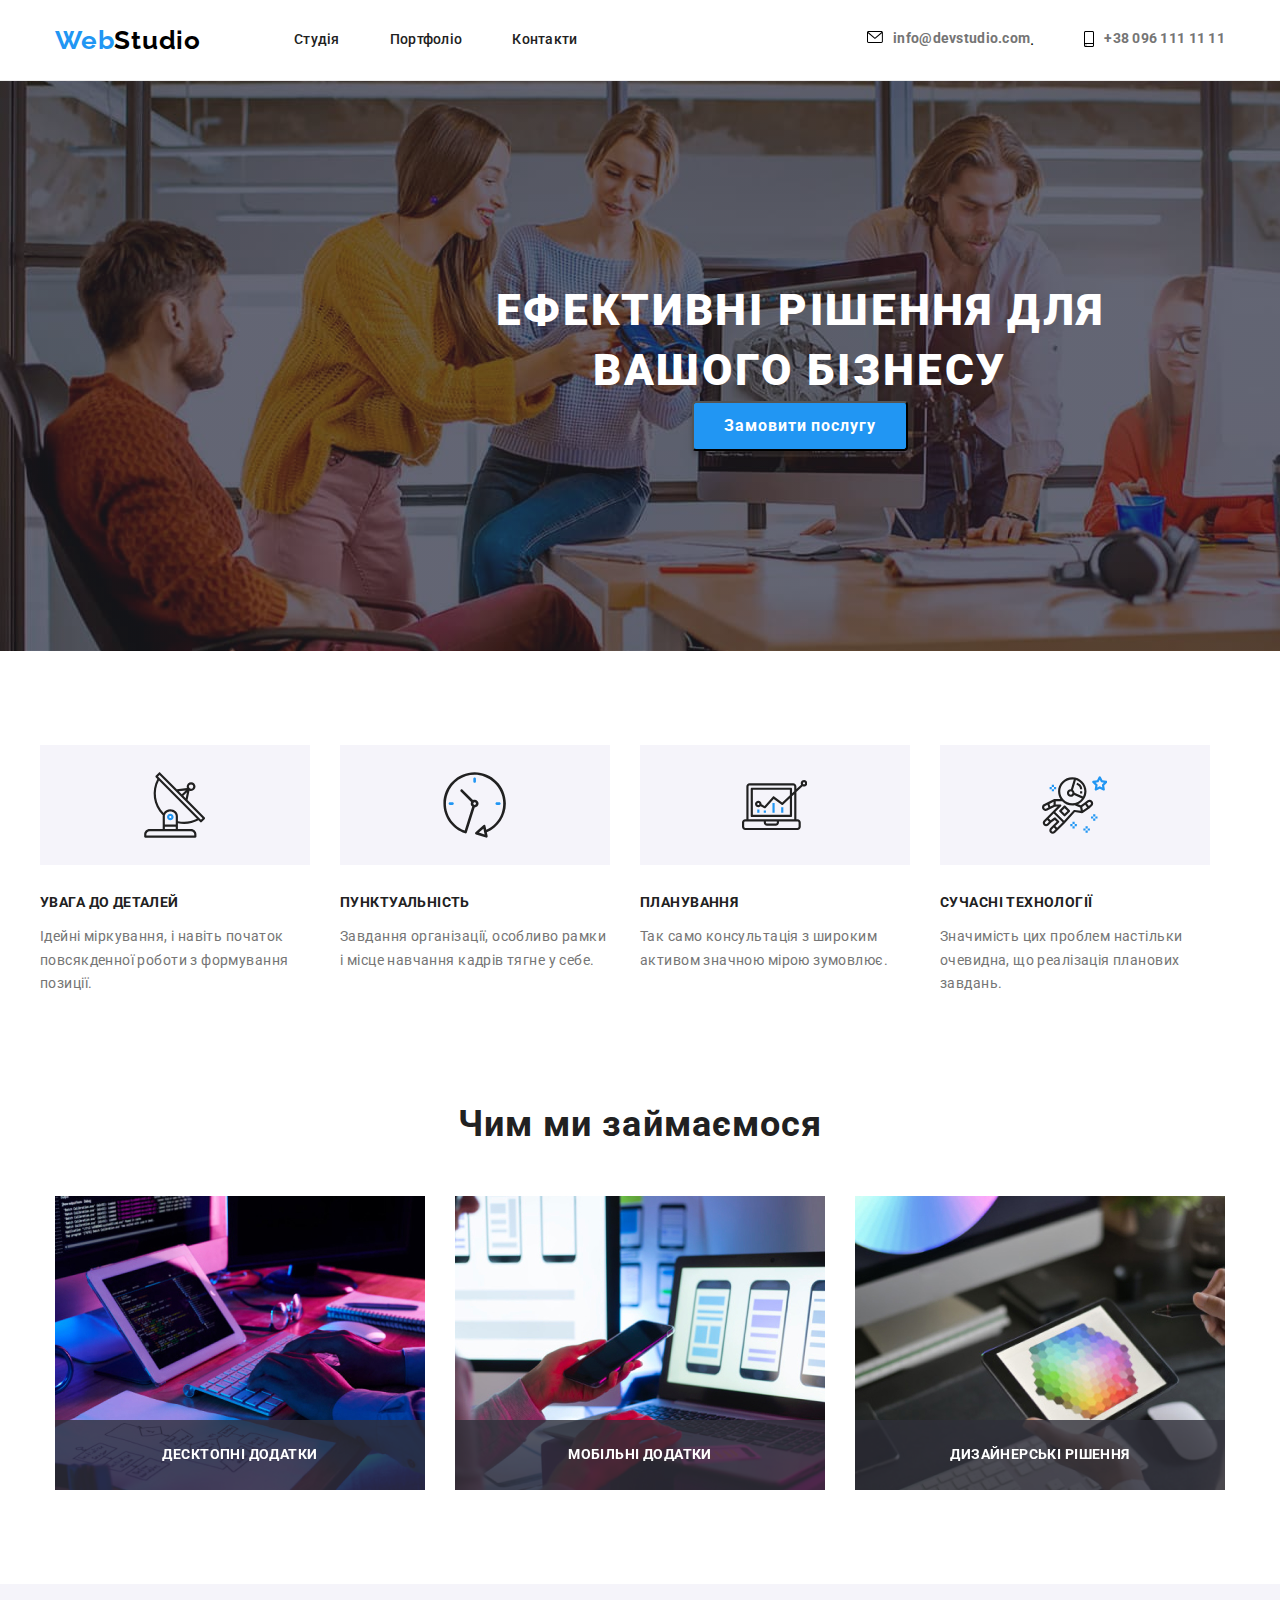
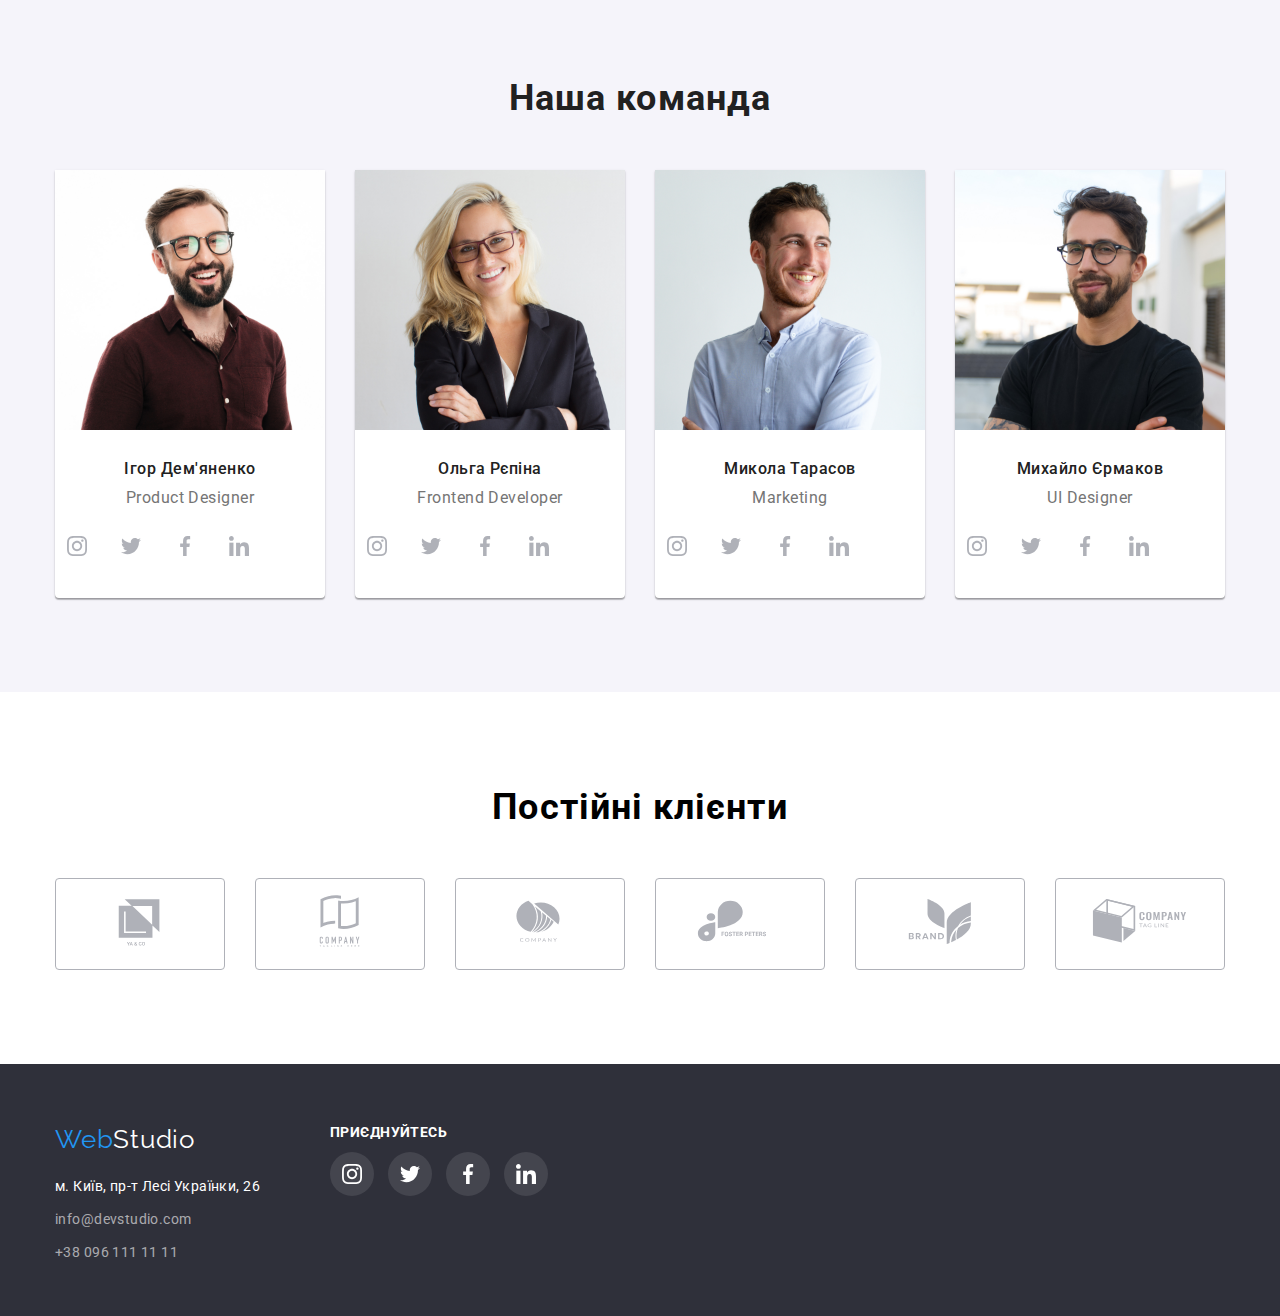
==== commit b61c88af: "ДЗ-5" ====
--- a/index.html
+++ b/index.html
@@ -20,7 +20,7 @@
             <nav class="nav">
                 <a class="logo" href="./"><span class="logo-web">Web</span><span class="logo-studio">Studio</span></a>
                 <ul class="site-nav">
-                    <li class="list-link"><a class="link" href=" ">Студія</a></li>
+                    <li class="list-link"><a class="link current" href="index.html">Студія</a></li>
                     <li class="list-link"><a class="link" href="portfolio.html ">Портфоліо</a></li>
                     <li class="list-link"><a class="link" href=" ">Контакти</a></li>
                 </ul>
--- a/css/styles.css
+++ b/css/styles.css
@@ -1,6 +1,6 @@
 /* index.html */
 
-:root {
+ :root {
     --color-primary: #212121;
     --color-secondary: #757575;
     --color-main: #FFFFFF;
@@ -135,6 +135,7 @@
 }
 
 .link {
+    position: relative;
     color: var(--color-primary);
     font-weight: 500;
     font-size: 14px;
@@ -152,6 +153,32 @@
 .link:focus {
     color: var(--color-text-action);
 }
+
+.current::after {
+    position: absolute;
+    left: 0;
+    bottom: 0;
+    content: '';
+    width: 100%;
+    height: 4px;
+    background-color: var(--color-text-action);
+    transition: 250ms cubic-bezier(0.4, 0, 0.2, 1);
+    transform: scale(0%);
+}
+
+.link:hover::after,
+.link:focus::after {
+    transform: scale(100%);
+    transition: 250ms cubic-bezier(0.4, 0, 0.2, 1);
+}
+
+.link.current {}
+
+
+/* .current {
+    transition: 250ms cubic-bezier(0.4, 0, 0.2, 1);
+    transform: scale(0%);
+} */
 
 
 /* контакты */
@@ -741,8 +768,10 @@
 }
 
 .card-portfolio {
+    position: relative;
+    overflow: hidden;
     background: #FFFFFF;
-    width: 370px;
+    height: 404px;
     width: calc((100% - 60px)/ 3);
     border: 1px #EEEEEE;
     transition-property: box-shadow;
@@ -754,15 +783,49 @@
     margin-right: 0px;
 }
 
-.card-img {}
-
-.window {
-    transform: translateY();
-}
-
-.card-portfolio:hover,
-.card-portfolio:focus {
+.card-img {
+    overflow: hidden;
+}
+
+.card-overlay {
+    position: absolute;
+    top: 0;
+    left: 0;
+    width: 100%;
+    height: 294px;
+    background-color: rgba(33, 150, 243, 0.9);
+    transform: translateY(140%);
+    transition: 250ms cubic-bezier(0.4, 0, 0.2, 1);
+}
+
+.card-portfolio:hover .card-overlay {
     box-shadow: 0px 1px 1px rgba(0, 0, 0, 0.12), 0px 4px 4px rgba(0, 0, 0, 0.06), 1px 4px 6px rgba(0, 0, 0, 0.16);
+    transform: translateY(0%);
+}
+
+.card-thumb {
+    position: absolute;
+    display: flex;
+    top: 40%;
+    left: 50%;
+    transform: translate(-50%, -50%);
+    opacity: 1;
+    width: 322px;
+    height: 168px;
+    padding-top: 0;
+    padding-left: 24px;
+    padding-bottom: 0;
+    padding-right: 24px;
+}
+
+.card-text {
+    font-style: normal;
+    font-weight: 400;
+    font-size: 18px;
+    line-height: 1.56;
+    letter-spacing: 0.03em;
+    color: #FFFFFF;
+    text-align: left;
 }
 
 .card-item {
